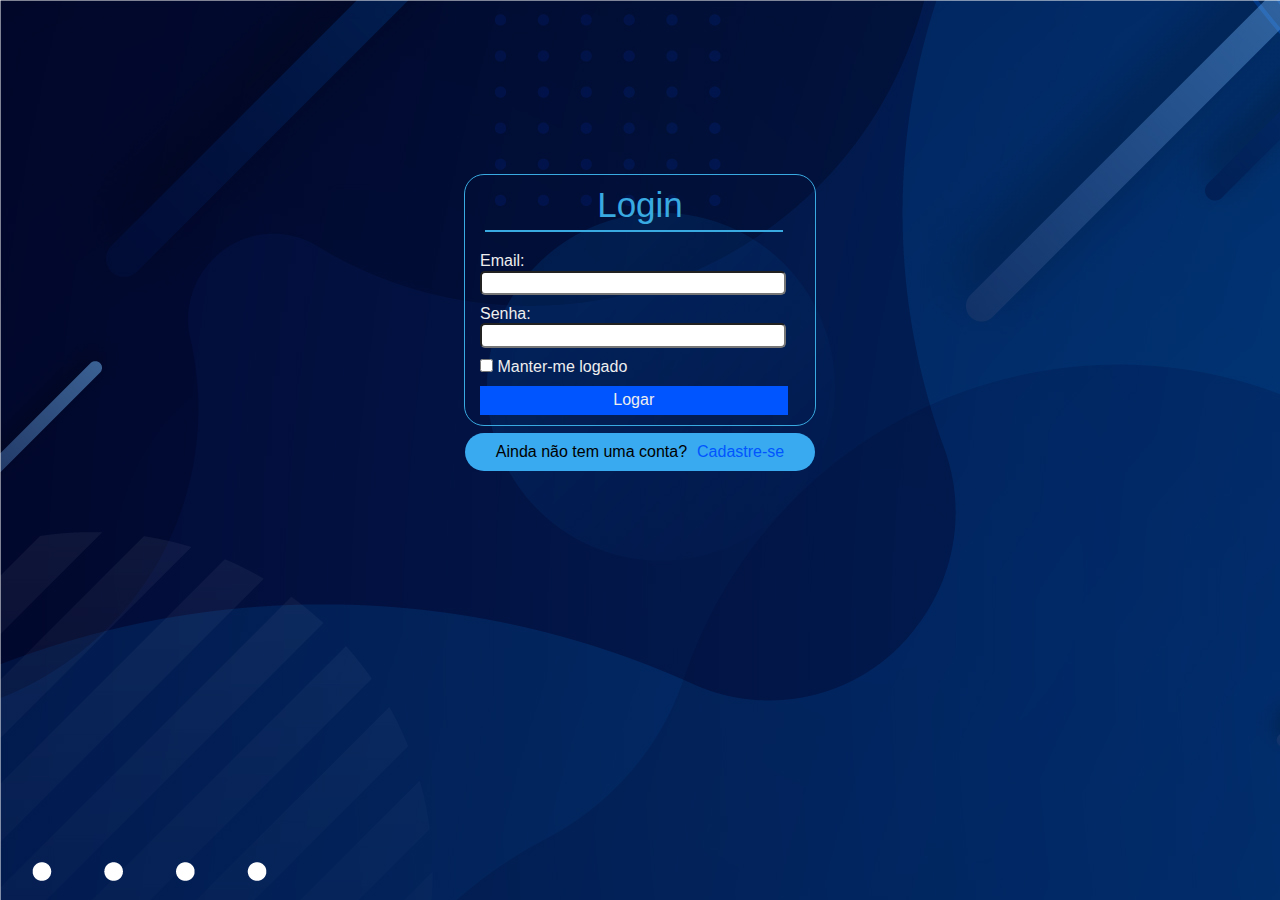
==== login.html @ 4b4e63b8 "Projeto concluido" ====
<!DOCTYPE html>
<html>
<head>
    <meta charset="UTF-8" />
    <meta name="viewport" content="width=device-width,user-scalable=0" />

    <link rel="stylesheet" type="text/css" href="assets/css/normalize.css" />
    <link rel="stylesheet" type="text/css" href="assets/css/template.css" />
    <title>Página de Login</title>
<body>
    <div class="quadrado">
        <section class="container">
                <div class="title">Login</div>
                <div class="bar"></div>
            <div>
                <form>
                    <div class="email_title">Email:</div>
                    <input class="email" type="email" name="email" required />
                </form>
                <form>
                    <div class="senha_title">Senha: </div>
                    <input class="senha" type="password" name="senha" required />
                </form>
                    <div class="checkbox"><input type="checkbox" name="checkbox"> Manter-me logado</div>
            </div>
                <div>
                    <a href="" class="submit" >Logar</a><br/>
                </div>
                <div class="cadastre_se">Ainda não tem uma conta? <a href="index.html">Cadastre-se</a></div>
        </section>
    </div>
</body>
---- assets/css/template.css ----
* {
    font-family: arial;
}
body {
    background-image: url("../images/3376592.jpg");
}
.quadrado {
    display: flex;
    justify-content: center;
    align-items: center;
    height: 600px;
}
.container {
    width: 350px;
    height: 250px;
    border: 1px solid #39aae1;
    border-radius: 20px;
}
.title {
    margin-top: 10px;
    display: flex;
    justify-content: center;
    font-size: 35px;
    color: #39aae1;
}
.bar {
    margin-top: 5px;
    margin-bottom: 20px;
    margin-left: 20px;
    border-bottom: 2px solid #39aae1;
    width: 85%;
}
.email_title {
    margin-left: 15px;
    color: #eee;
}
.email {
    margin-left: 15px;
    margin-bottom: 10px;
    width: 85%;
    border-radius: 5px;
}
.senha_title {
    margin-left: 15px;
    color: #eee;
}
.senha {
    margin-left: 15px;
    margin-bottom: 10px;
    width: 85%;
    border-radius: 5px;
}
.checkbox {
    margin-left: 15px;
    color: #eee;
}
.submit {
    display: block;
    display: flex;
    justify-content: center;
    padding: 5px;
    margin-left: 15px;
    margin-top: 10px;
    width: 85%;
    background-color: #05f;
    text-decoration: none;
    color: #eee;
}
.cadastre_se {
    display: flex;
    justify-content: center;
    background-color: #39aaf0;
    padding: 10px;
    border-radius: 20px;
}
.cadastre_se a {
    color: #05f;
    text-decoration: none;
    margin-left: 10px;
}

@media (max-width: 500px) {
    .container {
        width: 250px;
        height: 250px;
    }
    .cadastre_se {
        padding: 8px;
        font-size: 12px;
    }
    .checkbox {
        font-size: 15px;
    }
}
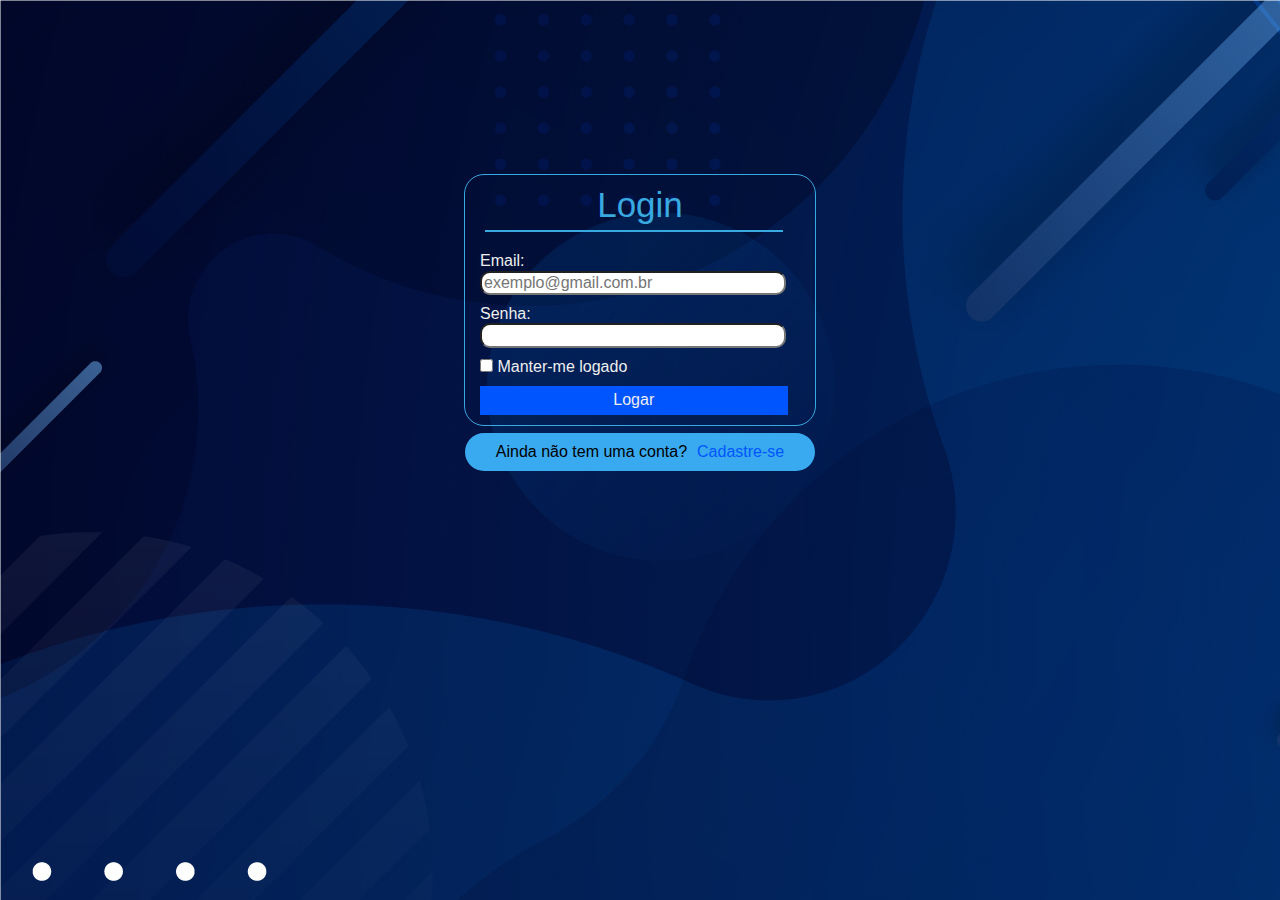
==== commit 79e89f03: "projeto concluido" ====
--- a/login.html
+++ b/login.html
@@ -15,7 +15,7 @@
             <div>
                 <form>
                     <div class="email_title">Email:</div>
-                    <input class="email" type="email" name="email" required />
+                    <input class="email" type="email" name="email" required placeholder="exemplo@gmail.com.br"/>
                 </form>
                 <form>
                     <div class="senha_title">Senha: </div>
--- a/assets/css/template.css
+++ b/assets/css/template.css
@@ -38,7 +38,7 @@
     margin-left: 15px;
     margin-bottom: 10px;
     width: 85%;
-    border-radius: 5px;
+    border-radius: 10px;
 }
 .senha_title {
     margin-left: 15px;
@@ -48,7 +48,7 @@
     margin-left: 15px;
     margin-bottom: 10px;
     width: 85%;
-    border-radius: 5px;
+    border-radius: 10px;
 }
 .checkbox {
     margin-left: 15px;
